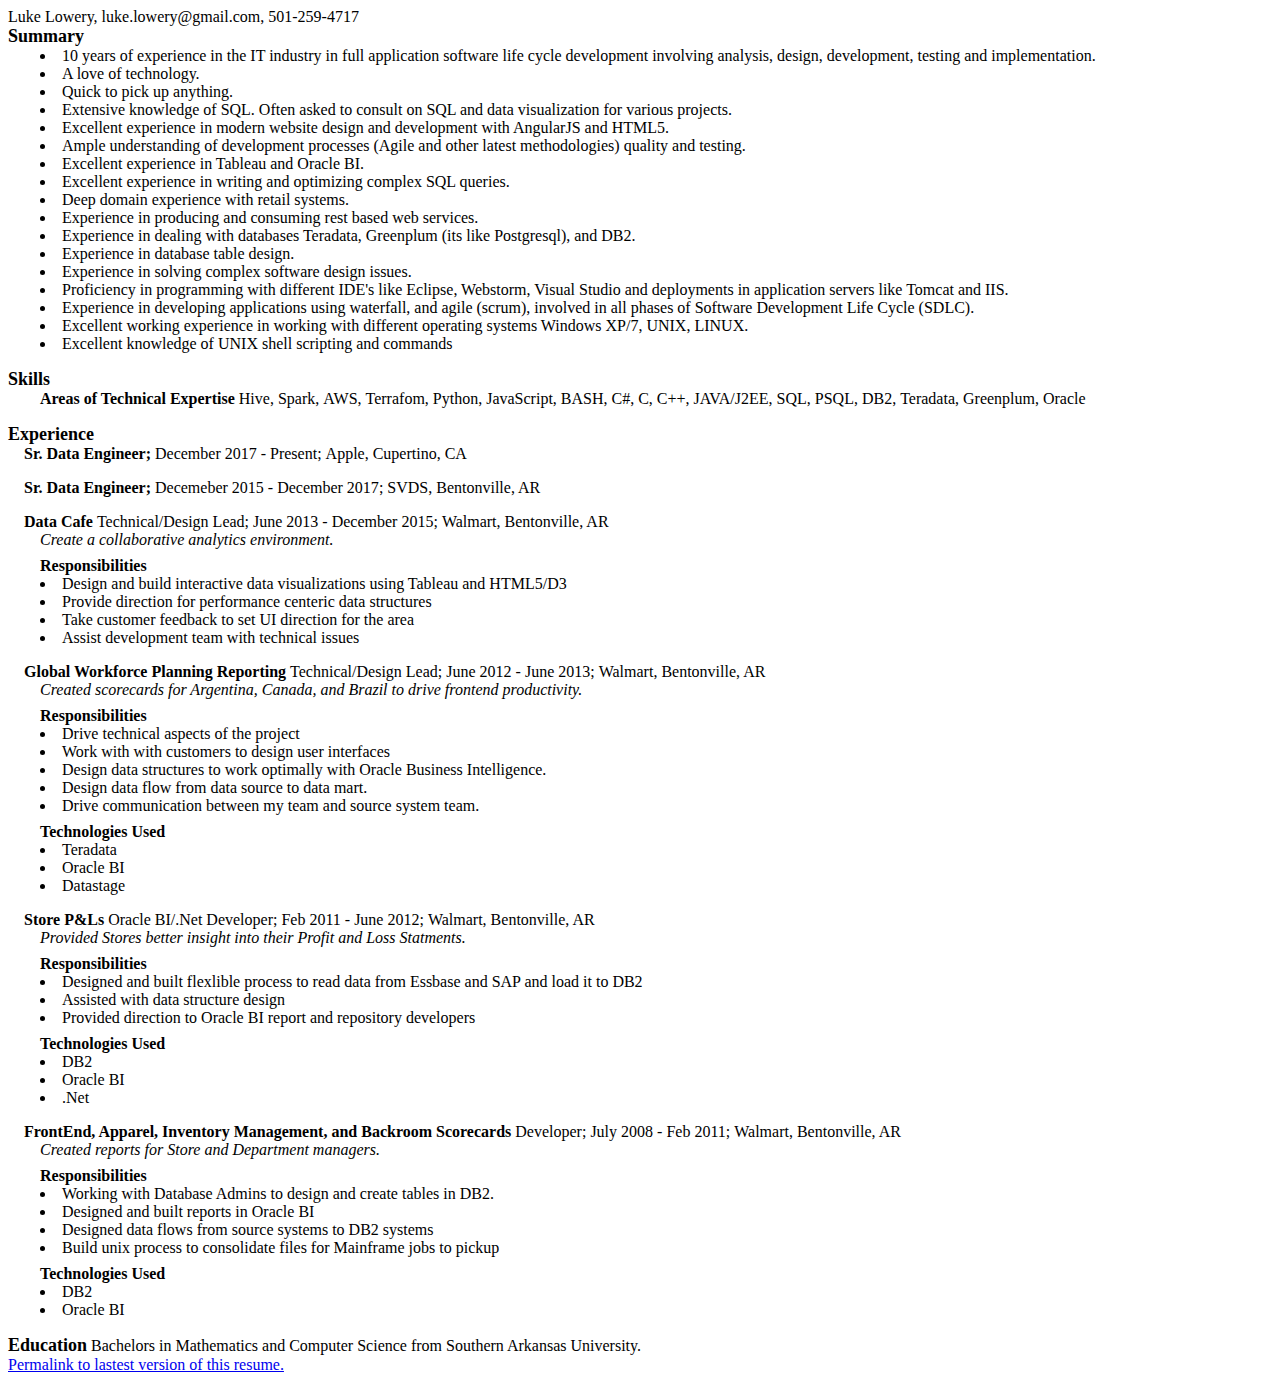
==== resume.html @ 4889d4e8 "Adding Updated Resume" ====
<html>
<head>
<link href='http://fonts.googleapis.com/css?family=Roboto' rel='stylesheet' type='text/css'>
<link href='http://fonts.googleapis.com/css?family=Lora' rel='stylesheet' type='text/css'>
<title>
  Luke Lowery, luke.lowery@gmail.com, 501-259-4717
</title>
<style>
	body{ 

	}
	@media print { 
		body {
			font-family: 'Lora', serif;
		}
		body>header {
			display:none;
		}
	}
	article {
		padding-top:1em;
	}
	article:first-of-type {
		padding-top:0;
	}
	article[title]:before{
		font-weight:bold;
		font-size:18px;
		content:attr(title);
	}
	article>header>li {
		display:inline-block;
	}
	article>header>li.role:after{
		content:';';
	}
	article>header>li.date:after{
		content:';';
	}
	article>header>li:first-of-type {
		font-weight:bold;
		display:inline-block;
	}
	article>header{
		padding-left:1em;
	}
	section[title]:before{
		content:attr(title);
		font-weight:bold;
	}
	section{
		padding-top:0.5em;
		padding-left:2em;
	}
	section:first-of-type{
		padding-top:0;
	}

	section[title="Description"]:before{
		content:none;
	}

	section[title="Description"]{
		font-style:italic;
	}
	.skills li {
		display:inline-block;
	}
	.skills li:after {
		content:',';
	}
	.skills li:last-of-type:after {
		content:'';
	}
</style>

</head>
<body>
  <header>Luke Lowery, luke.lowery@gmail.com, 501-259-4717</header>
  <article title="Summary">
	<section>
        <li>10 years of experience in the IT industry in full application software life cycle development involving analysis, design, development, testing and implementation.</li>
        <li>A love of technology.</li>
        <li>Quick to pick up anything.</li>
        <li>Extensive knowledge of SQL. Often asked to consult on SQL and data visualization for various projects.</li>
        <li>Excellent experience in modern website design and development with AngularJS and HTML5.</li>
        <li>Ample understanding of development processes (Agile and other latest methodologies) quality and testing.</li>
        <li>Excellent experience in Tableau and Oracle BI.</li>
        <li>Excellent experience in writing and optimizing complex SQL queries.</li>
        <li>Deep domain experience with retail systems.</li>
        <li>Experience in producing and consuming rest based web services.</li>
        <li>Experience in dealing with databases Teradata, Greenplum (its like Postgresql), and DB2. </li>
        <li>Experience in database table design.</li>
        <li>Experience in solving complex software design issues.</li>
        <li>Proficiency in programming with different IDE's like Eclipse, Webstorm, Visual Studio and deployments in application servers like Tomcat and IIS.</li>
        <li>Experience in developing applications using waterfall, and agile (scrum), involved in all phases of Software Development Life Cycle (SDLC).</li>
        <li>Excellent working experience in working with different operating systems Windows XP/7, UNIX, LINUX.</li>
        <li>Excellent knowledge of UNIX shell scripting and commands</li>
	</section>
    </article>

    <article class="skills" title="Skills">
        <section open title="Areas of Technical Expertise">
	  <li>Hive</li>
	  <li>Spark</li>
	  <li>AWS</li>
	  <li>Terrafom</li>

          <li>Python</li>
          <li>JavaScript</li>
          <li>BASH</li>
          
          <li>C#</li>
          <li>C</li>
          <li>C++</li>
          <li>JAVA/J2EE</li>
          <li>SQL</li>
          <li>PSQL</li>

	  <li>DB2</li>
	  <li>Teradata</li>
	  <li>Greenplum</li>
	  <li>Oracle</li>
	</section>
    </article>

    <article class="Experience" title="Experience">
	<article>
		<header>
		  <li class="role">Sr. Data Engineer</li>
		  <li class="date">December 2017 - Present</li>
		  <li class="location">Apple, Cupertino, CA</li>
		</header>
	</article>
	<article>
		<header>
		  <li class="role">Sr. Data Engineer</li>
		  <li class="date">Decemeber 2015 - December 2017</li>
		  <li class="location">SVDS, Bentonville, AR</li>
		</header>
	</article>
	<article>
		<header>
		  <li class="project">Data Cafe</li>
		  <li class="role">Technical/Design Lead</li>
		  <li class="date">June 2013 - December 2015</li>
		  <li class="location">Walmart, Bentonville, AR</li>
		</header>
		
        	<section title="Description">
		  Create a collaborative analytics environment.
		</section>
        	<section title="Responsibilities">
        	  <li>Design and build interactive data visualizations using Tableau and HTML5/D3</li>
        	  <li>Provide direction for performance centeric data structures</li>
		  <li>Take customer feedback to set UI direction for the area</li>
		  <li>Assist development team with technical issues</li>
		</section>
	</article>

        <article>
		<header>
		  <li class="project">Global Workforce Planning Reporting</li>
		  <li class="role">Technical/Design Lead</li>
		  <li class="date">June 2012 - June 2013</li>
		  <li class="location">Walmart, Bentonville, AR</li>
		</header>
        	<section title="Description">
			Created scorecards for Argentina, Canada, and Brazil to drive frontend productivity. 
		</section>
        	<section title="Responsibilities">
            		<li>Drive technical aspects of the project</li>
            		<li>Work with with customers to design user interfaces</li>
            		<li>Design data structures to work optimally with Oracle Business Intelligence. </li>
            		<li>Design data flow from data source to data mart. </li>
            		<li>Drive communication between my team and source system team.</li>
        	</section>
		<section title="Technologies Used">
			<li>Teradata</li>
			<li>Oracle BI</li>
			<li>Datastage</li>
		</section>
	</article>
	<article>
		<header>
		  <li class="project">Store P&amp;Ls</li>
		  <li class="role">Oracle BI/.Net Developer</li>
		  <li class="date">Feb 2011 - June 2012</li>
		  <li class="location">Walmart, Bentonville, AR</li>
		</header>
        	<section title="Description">
		  Provided Stores better insight into their Profit and Loss Statments.
		</section>
        	<section title="Responsibilities">
        	  <li>Designed and built flexlible process to read data from Essbase and SAP and load it to DB2</li>
		  <li>Assisted with data structure design</li>
		  <li>Provided direction to Oracle BI report and repository developers</li>
		</section>
		<section title="Technologies Used">
			<li>DB2</li>
			<li>Oracle BI</li>
			<li>.Net</li>
		</section>
	</article>

        <article>
		<header>
		  <li class="project">FrontEnd, Apparel, Inventory Management, and Backroom Scorecards</li>
		  <li class="role">Developer</li>
		  <li class="date">July 2008 - Feb 2011</li>
		  <li class="location">Walmart, Bentonville, AR</li>
		</header>

        	<section title="Description">
			Created reports for Store and Department managers. 
		</section>
        	<section title="Responsibilities">
            		<li>Working with Database Admins to design and create tables in DB2.</li>
			<li>Designed and built reports in Oracle BI </li>
			<li>Designed data flows from source systems to DB2 systems</li>
			<li>Build unix process to consolidate files for Mainframe jobs to pickup</li>
		</section>
		<section title="Technologies Used">
			<li>DB2</li>
			<li>Oracle BI</li>
		</section>
	</article>
  </section>
<article title="Education">
	Bachelors in Mathematics and Computer Science from Southern Arkansas University. 
</article>
    <a href="http://bit.do/lukeloweryresume">Permalink to lastest version of this resume.</a>
</body>
</html>
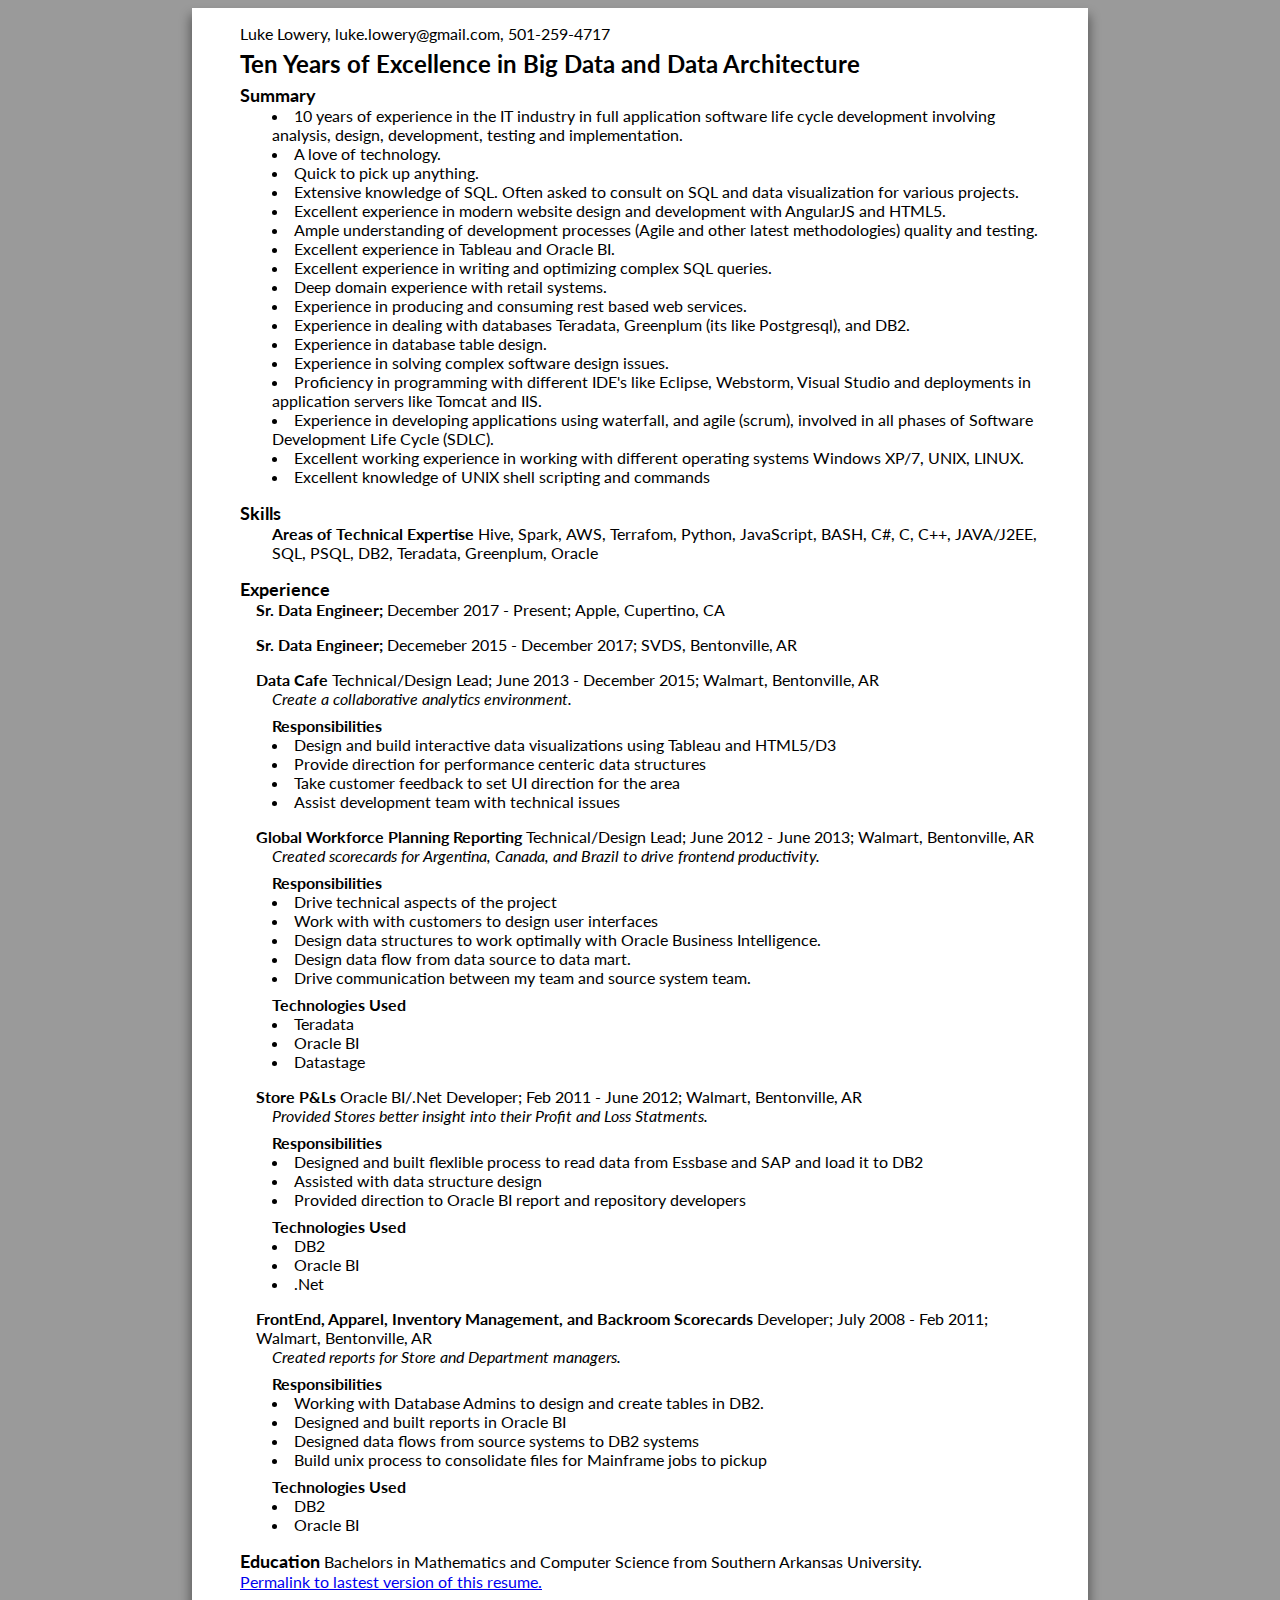
==== commit cd0439ef: "Style" ====
--- a/resume.html
+++ b/resume.html
@@ -1,22 +1,26 @@
 <html>
 <head>
-<link href='http://fonts.googleapis.com/css?family=Roboto' rel='stylesheet' type='text/css'>
-<link href='http://fonts.googleapis.com/css?family=Lora' rel='stylesheet' type='text/css'>
 <title>
   Luke Lowery, luke.lowery@gmail.com, 501-259-4717
 </title>
+<link rel="stylesheet" href="default.css">
 <style>
-	body{ 
-
-	}
-	@media print { 
-		body {
-			font-family: 'Lora', serif;
+    html {
+    	background-color: rgb(154, 154, 154);
+    }
+    body {
+    	width: 50em;
+    	margin: 0.5em auto 0.5em auto;
+    	background-color: white;
+    	padding: 1em 3em 1em 3em;
+    	box-shadow: 0px 9px 10px 2px rgba(0,0,0,0.4);
+    }
+    body>summary {
+		font-weight:bold;
+		font-size:24px;
+		margin: 0.25em 0 0.25em 0;
 		}
-		body>header {
-			display:none;
-		}
-	}
+
 	article {
 		padding-top:1em;
 	}
@@ -77,6 +81,7 @@
 </head>
 <body>
   <header>Luke Lowery, luke.lowery@gmail.com, 501-259-4717</header>
+  <summary>Ten Years of Excellence in Big Data and Data Architecture</summary>
   <article title="Summary">
 	<section>
         <li>10 years of experience in the IT industry in full application software life cycle development involving analysis, design, development, testing and implementation.</li>
--- a/default.css
+++ b/default.css
@@ -0,0 +1,12 @@
+@import url('https://fonts.googleapis.com/css?family=Lato');
+body{ 
+font-family: 'Lato', sans-serif;
+} 
+@media print { 
+	body {
+font-family: 'Lato', sans-serif;
+	}
+	body>header {
+display:none;
+	}
+}
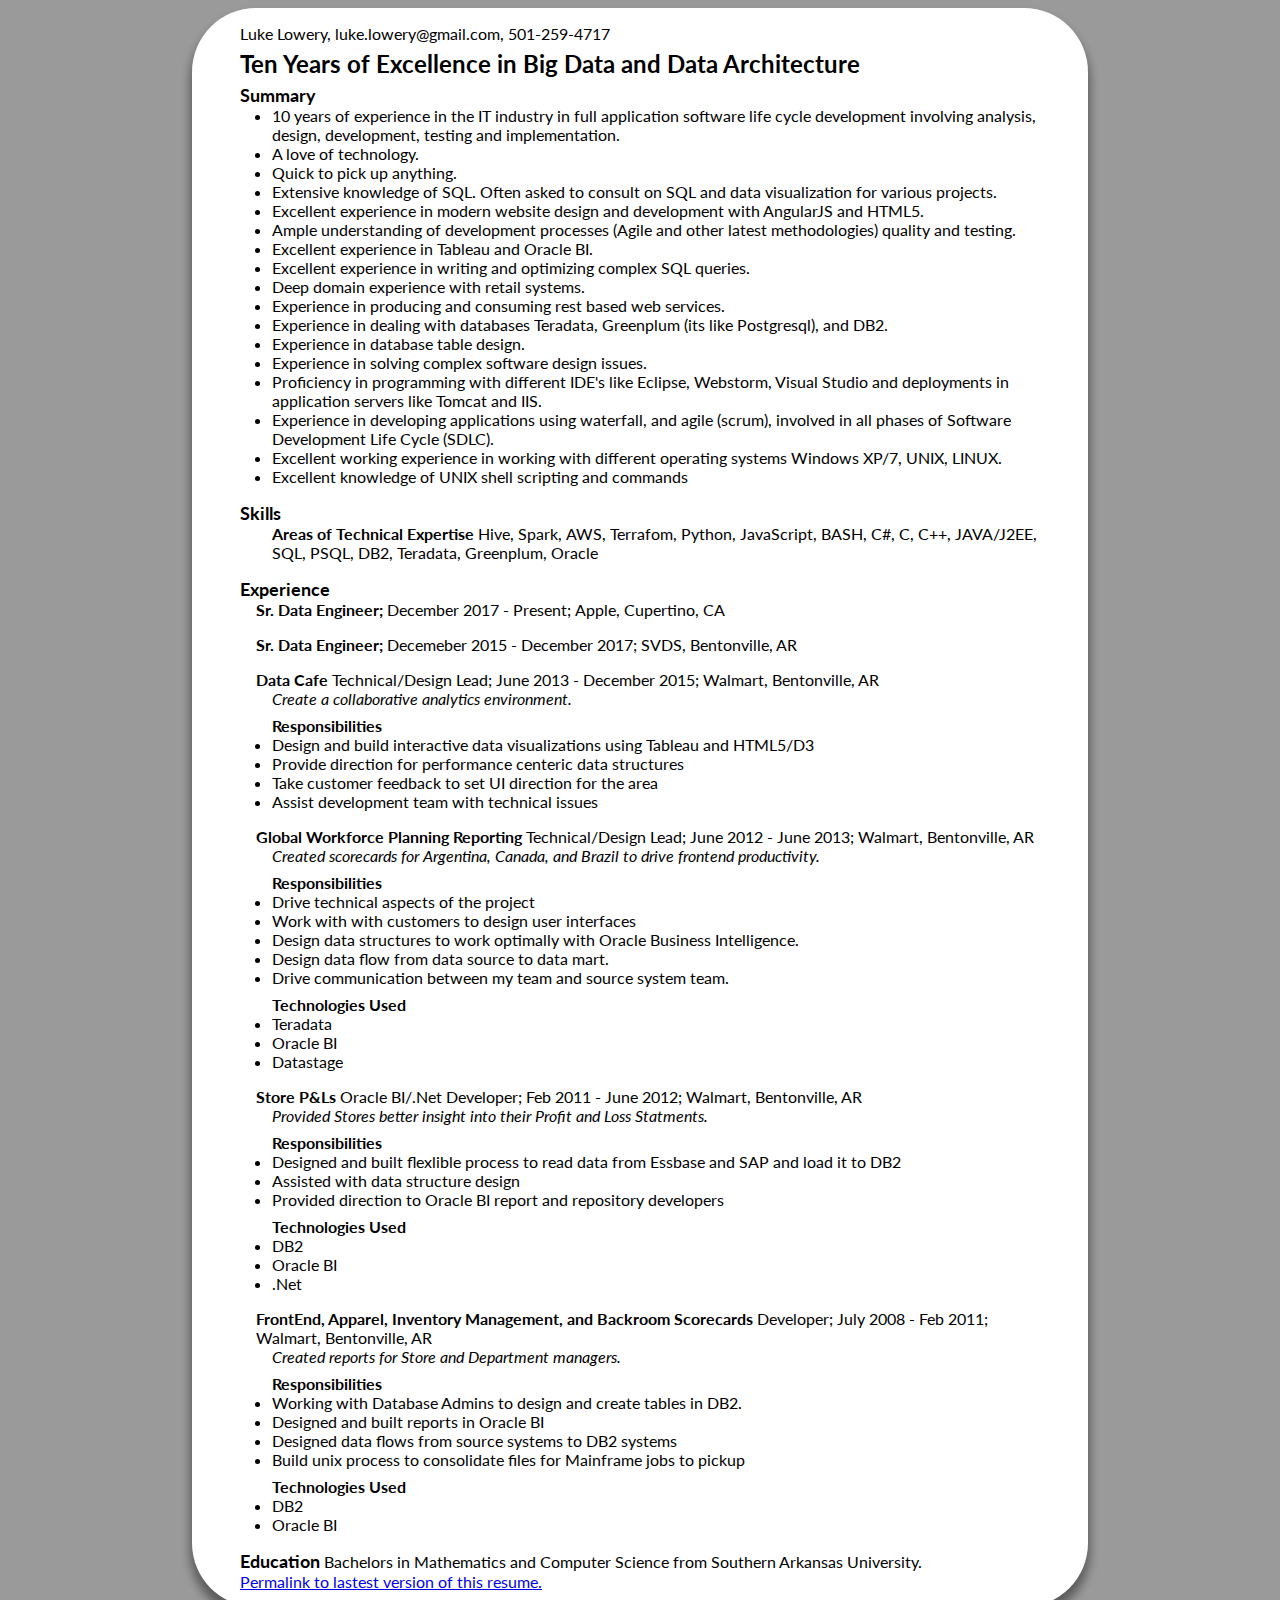
==== commit ba49b5b2: "Rounded Cornersgit add resume.html" ====
--- a/resume.html
+++ b/resume.html
@@ -1,3 +1,4 @@
+<!DOCTYPE html>
 <html>
 <head>
 <title>
@@ -5,235 +6,238 @@
 </title>
 <link rel="stylesheet" href="default.css">
 <style>
-    html {
-    	background-color: rgb(154, 154, 154);
-    }
-    body {
-    	width: 50em;
-    	margin: 0.5em auto 0.5em auto;
-    	background-color: white;
-    	padding: 1em 3em 1em 3em;
-    	box-shadow: 0px 9px 10px 2px rgba(0,0,0,0.4);
-    }
-    body>summary {
-		font-weight:bold;
-		font-size:24px;
-		margin: 0.25em 0 0.25em 0;
-		}
-
-	article {
-		padding-top:1em;
-	}
-	article:first-of-type {
+@media only screen { 
+	html {
+		background-color: rgb(154, 154, 154);
+	}
+	body {
+		width: 50em;
+		margin: 0.5em auto 0.5em auto;
+		background-color: white;
+		padding: 1em 3em 1em 3em;
+		border-radius: 4em;
+	 	box-shadow: 0px 9px 10px 2px rgba(0,0,0,0.4);
+	}
+}
+body>summary {
+	font-weight:bold;
+	font-size:24px;
+margin: 0.25em 0 0.25em 0;
+}
+
+article {
+	padding-top:1em;
+}
+article:first-of-type {
 		padding-top:0;
 	}
-	article[title]:before{
-		font-weight:bold;
-		font-size:18px;
-		content:attr(title);
-	}
-	article>header>li {
-		display:inline-block;
-	}
-	article>header>li.role:after{
-		content:';';
-	}
-	article>header>li.date:after{
-		content:';';
-	}
-	article>header>li:first-of-type {
-		font-weight:bold;
-		display:inline-block;
-	}
-	article>header{
-		padding-left:1em;
-	}
-	section[title]:before{
-		content:attr(title);
-		font-weight:bold;
-	}
-	section{
-		padding-top:0.5em;
-		padding-left:2em;
-	}
-	section:first-of-type{
+article[title]:before{
+	font-weight:bold;
+	font-size:18px;
+content:attr(title);
+}
+article>header>li {
+display:inline-block;
+}
+article>header>li.role:after{
+content:';';
+}
+article>header>li.date:after{
+content:';';
+}
+article>header>li:first-of-type {
+	font-weight:bold;
+display:inline-block;
+}
+article>header{
+	padding-left:1em;
+}
+section[title]:before{
+content:attr(title);
+	font-weight:bold;
+}
+section{
+	padding-top:0.5em;
+	padding-left:2em;
+}
+section:first-of-type{
 		padding-top:0;
 	}
 
-	section[title="Description"]:before{
-		content:none;
-	}
-
-	section[title="Description"]{
-		font-style:italic;
-	}
-	.skills li {
-		display:inline-block;
-	}
-	.skills li:after {
-		content:',';
-	}
-	.skills li:last-of-type:after {
-		content:'';
-	}
+section[title="Description"]:before{
+content:none;
+}
+
+section[title="Description"]{
+	font-style:italic;
+}
+.skills li {
+display:inline-block;
+}
+.skills li:after {
+content:',';
+}
+.skills li:last-of-type:after {
+content:'';
+}
 </style>
 
 </head>
 <body>
-  <header>Luke Lowery, luke.lowery@gmail.com, 501-259-4717</header>
-  <summary>Ten Years of Excellence in Big Data and Data Architecture</summary>
-  <article title="Summary">
-	<section>
-        <li>10 years of experience in the IT industry in full application software life cycle development involving analysis, design, development, testing and implementation.</li>
-        <li>A love of technology.</li>
-        <li>Quick to pick up anything.</li>
-        <li>Extensive knowledge of SQL. Often asked to consult on SQL and data visualization for various projects.</li>
-        <li>Excellent experience in modern website design and development with AngularJS and HTML5.</li>
-        <li>Ample understanding of development processes (Agile and other latest methodologies) quality and testing.</li>
-        <li>Excellent experience in Tableau and Oracle BI.</li>
-        <li>Excellent experience in writing and optimizing complex SQL queries.</li>
-        <li>Deep domain experience with retail systems.</li>
-        <li>Experience in producing and consuming rest based web services.</li>
-        <li>Experience in dealing with databases Teradata, Greenplum (its like Postgresql), and DB2. </li>
-        <li>Experience in database table design.</li>
-        <li>Experience in solving complex software design issues.</li>
-        <li>Proficiency in programming with different IDE's like Eclipse, Webstorm, Visual Studio and deployments in application servers like Tomcat and IIS.</li>
-        <li>Experience in developing applications using waterfall, and agile (scrum), involved in all phases of Software Development Life Cycle (SDLC).</li>
-        <li>Excellent working experience in working with different operating systems Windows XP/7, UNIX, LINUX.</li>
-        <li>Excellent knowledge of UNIX shell scripting and commands</li>
-	</section>
-    </article>
-
-    <article class="skills" title="Skills">
-        <section open title="Areas of Technical Expertise">
-	  <li>Hive</li>
-	  <li>Spark</li>
-	  <li>AWS</li>
-	  <li>Terrafom</li>
-
-          <li>Python</li>
-          <li>JavaScript</li>
-          <li>BASH</li>
-          
-          <li>C#</li>
-          <li>C</li>
-          <li>C++</li>
-          <li>JAVA/J2EE</li>
-          <li>SQL</li>
-          <li>PSQL</li>
-
-	  <li>DB2</li>
-	  <li>Teradata</li>
-	  <li>Greenplum</li>
-	  <li>Oracle</li>
-	</section>
-    </article>
-
-    <article class="Experience" title="Experience">
-	<article>
-		<header>
-		  <li class="role">Sr. Data Engineer</li>
-		  <li class="date">December 2017 - Present</li>
-		  <li class="location">Apple, Cupertino, CA</li>
-		</header>
-	</article>
-	<article>
-		<header>
-		  <li class="role">Sr. Data Engineer</li>
-		  <li class="date">Decemeber 2015 - December 2017</li>
-		  <li class="location">SVDS, Bentonville, AR</li>
-		</header>
-	</article>
-	<article>
-		<header>
-		  <li class="project">Data Cafe</li>
-		  <li class="role">Technical/Design Lead</li>
-		  <li class="date">June 2013 - December 2015</li>
-		  <li class="location">Walmart, Bentonville, AR</li>
-		</header>
-		
-        	<section title="Description">
-		  Create a collaborative analytics environment.
-		</section>
-        	<section title="Responsibilities">
-        	  <li>Design and build interactive data visualizations using Tableau and HTML5/D3</li>
-        	  <li>Provide direction for performance centeric data structures</li>
-		  <li>Take customer feedback to set UI direction for the area</li>
-		  <li>Assist development team with technical issues</li>
-		</section>
-	</article>
-
-        <article>
-		<header>
-		  <li class="project">Global Workforce Planning Reporting</li>
-		  <li class="role">Technical/Design Lead</li>
-		  <li class="date">June 2012 - June 2013</li>
-		  <li class="location">Walmart, Bentonville, AR</li>
-		</header>
-        	<section title="Description">
-			Created scorecards for Argentina, Canada, and Brazil to drive frontend productivity. 
-		</section>
-        	<section title="Responsibilities">
-            		<li>Drive technical aspects of the project</li>
-            		<li>Work with with customers to design user interfaces</li>
-            		<li>Design data structures to work optimally with Oracle Business Intelligence. </li>
-            		<li>Design data flow from data source to data mart. </li>
-            		<li>Drive communication between my team and source system team.</li>
-        	</section>
-		<section title="Technologies Used">
-			<li>Teradata</li>
-			<li>Oracle BI</li>
-			<li>Datastage</li>
-		</section>
-	</article>
-	<article>
-		<header>
-		  <li class="project">Store P&amp;Ls</li>
-		  <li class="role">Oracle BI/.Net Developer</li>
-		  <li class="date">Feb 2011 - June 2012</li>
-		  <li class="location">Walmart, Bentonville, AR</li>
-		</header>
-        	<section title="Description">
-		  Provided Stores better insight into their Profit and Loss Statments.
-		</section>
-        	<section title="Responsibilities">
-        	  <li>Designed and built flexlible process to read data from Essbase and SAP and load it to DB2</li>
-		  <li>Assisted with data structure design</li>
-		  <li>Provided direction to Oracle BI report and repository developers</li>
-		</section>
-		<section title="Technologies Used">
-			<li>DB2</li>
-			<li>Oracle BI</li>
-			<li>.Net</li>
-		</section>
-	</article>
-
-        <article>
-		<header>
-		  <li class="project">FrontEnd, Apparel, Inventory Management, and Backroom Scorecards</li>
-		  <li class="role">Developer</li>
-		  <li class="date">July 2008 - Feb 2011</li>
-		  <li class="location">Walmart, Bentonville, AR</li>
-		</header>
-
-        	<section title="Description">
-			Created reports for Store and Department managers. 
-		</section>
-        	<section title="Responsibilities">
-            		<li>Working with Database Admins to design and create tables in DB2.</li>
-			<li>Designed and built reports in Oracle BI </li>
-			<li>Designed data flows from source systems to DB2 systems</li>
-			<li>Build unix process to consolidate files for Mainframe jobs to pickup</li>
-		</section>
-		<section title="Technologies Used">
-			<li>DB2</li>
-			<li>Oracle BI</li>
-		</section>
-	</article>
-  </section>
+<header>Luke Lowery, luke.lowery@gmail.com, 501-259-4717</header>
+<summary>Ten Years of Excellence in Big Data and Data Architecture</summary>
+<article title="Summary">
+<section>
+<li>10 years of experience in the IT industry in full application software life cycle development involving analysis, design, development, testing and implementation.</li>
+<li>A love of technology.</li>
+<li>Quick to pick up anything.</li>
+<li>Extensive knowledge of SQL. Often asked to consult on SQL and data visualization for various projects.</li>
+<li>Excellent experience in modern website design and development with AngularJS and HTML5.</li>
+<li>Ample understanding of development processes (Agile and other latest methodologies) quality and testing.</li>
+<li>Excellent experience in Tableau and Oracle BI.</li>
+<li>Excellent experience in writing and optimizing complex SQL queries.</li>
+<li>Deep domain experience with retail systems.</li>
+<li>Experience in producing and consuming rest based web services.</li>
+<li>Experience in dealing with databases Teradata, Greenplum (its like Postgresql), and DB2. </li>
+<li>Experience in database table design.</li>
+<li>Experience in solving complex software design issues.</li>
+<li>Proficiency in programming with different IDE's like Eclipse, Webstorm, Visual Studio and deployments in application servers like Tomcat and IIS.</li>
+<li>Experience in developing applications using waterfall, and agile (scrum), involved in all phases of Software Development Life Cycle (SDLC).</li>
+<li>Excellent working experience in working with different operating systems Windows XP/7, UNIX, LINUX.</li>
+<li>Excellent knowledge of UNIX shell scripting and commands</li>
+</section>
+</article>
+
+<article class="skills" title="Skills">
+<section open title="Areas of Technical Expertise">
+<li>Hive</li>
+<li>Spark</li>
+<li>AWS</li>
+<li>Terrafom</li>
+
+<li>Python</li>
+<li>JavaScript</li>
+<li>BASH</li>
+
+<li>C#</li>
+<li>C</li>
+<li>C++</li>
+<li>JAVA/J2EE</li>
+<li>SQL</li>
+<li>PSQL</li>
+
+<li>DB2</li>
+<li>Teradata</li>
+<li>Greenplum</li>
+<li>Oracle</li>
+</section>
+</article>
+
+<article class="Experience" title="Experience">
+<article>
+<header>
+<li class="role">Sr. Data Engineer</li>
+<li class="date">December 2017 - Present</li>
+<li class="location">Apple, Cupertino, CA</li>
+</header>
+</article>
+<article>
+<header>
+<li class="role">Sr. Data Engineer</li>
+<li class="date">Decemeber 2015 - December 2017</li>
+<li class="location">SVDS, Bentonville, AR</li>
+</header>
+</article>
+<article>
+<header>
+<li class="project">Data Cafe</li>
+<li class="role">Technical/Design Lead</li>
+<li class="date">June 2013 - December 2015</li>
+<li class="location">Walmart, Bentonville, AR</li>
+</header>
+
+<section title="Description">
+Create a collaborative analytics environment.
+</section>
+<section title="Responsibilities">
+<li>Design and build interactive data visualizations using Tableau and HTML5/D3</li>
+<li>Provide direction for performance centeric data structures</li>
+<li>Take customer feedback to set UI direction for the area</li>
+<li>Assist development team with technical issues</li>
+</section>
+</article>
+
+<article>
+<header>
+<li class="project">Global Workforce Planning Reporting</li>
+<li class="role">Technical/Design Lead</li>
+<li class="date">June 2012 - June 2013</li>
+<li class="location">Walmart, Bentonville, AR</li>
+</header>
+<section title="Description">
+Created scorecards for Argentina, Canada, and Brazil to drive frontend productivity. 
+</section>
+<section title="Responsibilities">
+<li>Drive technical aspects of the project</li>
+<li>Work with with customers to design user interfaces</li>
+<li>Design data structures to work optimally with Oracle Business Intelligence. </li>
+<li>Design data flow from data source to data mart. </li>
+<li>Drive communication between my team and source system team.</li>
+</section>
+<section title="Technologies Used">
+<li>Teradata</li>
+<li>Oracle BI</li>
+<li>Datastage</li>
+</section>
+</article>
+<article>
+<header>
+<li class="project">Store P&amp;Ls</li>
+<li class="role">Oracle BI/.Net Developer</li>
+<li class="date">Feb 2011 - June 2012</li>
+<li class="location">Walmart, Bentonville, AR</li>
+</header>
+<section title="Description">
+Provided Stores better insight into their Profit and Loss Statments.
+</section>
+<section title="Responsibilities">
+<li>Designed and built flexlible process to read data from Essbase and SAP and load it to DB2</li>
+<li>Assisted with data structure design</li>
+<li>Provided direction to Oracle BI report and repository developers</li>
+</section>
+<section title="Technologies Used">
+<li>DB2</li>
+<li>Oracle BI</li>
+<li>.Net</li>
+</section>
+</article>
+
+<article>
+<header>
+<li class="project">FrontEnd, Apparel, Inventory Management, and Backroom Scorecards</li>
+<li class="role">Developer</li>
+<li class="date">July 2008 - Feb 2011</li>
+<li class="location">Walmart, Bentonville, AR</li>
+</header>
+
+<section title="Description">
+Created reports for Store and Department managers. 
+</section>
+<section title="Responsibilities">
+<li>Working with Database Admins to design and create tables in DB2.</li>
+<li>Designed and built reports in Oracle BI </li>
+<li>Designed data flows from source systems to DB2 systems</li>
+<li>Build unix process to consolidate files for Mainframe jobs to pickup</li>
+</section>
+<section title="Technologies Used">
+<li>DB2</li>
+<li>Oracle BI</li>
+</section>
+</article>
+</section>
 <article title="Education">
-	Bachelors in Mathematics and Computer Science from Southern Arkansas University. 
-</article>
-    <a href="http://bit.do/lukeloweryresume">Permalink to lastest version of this resume.</a>
+Bachelors in Mathematics and Computer Science from Southern Arkansas University. 
+</article>
+<a href="http://bit.do/lukeloweryresume">Permalink to lastest version of this resume.</a>
 </body>
 </html>
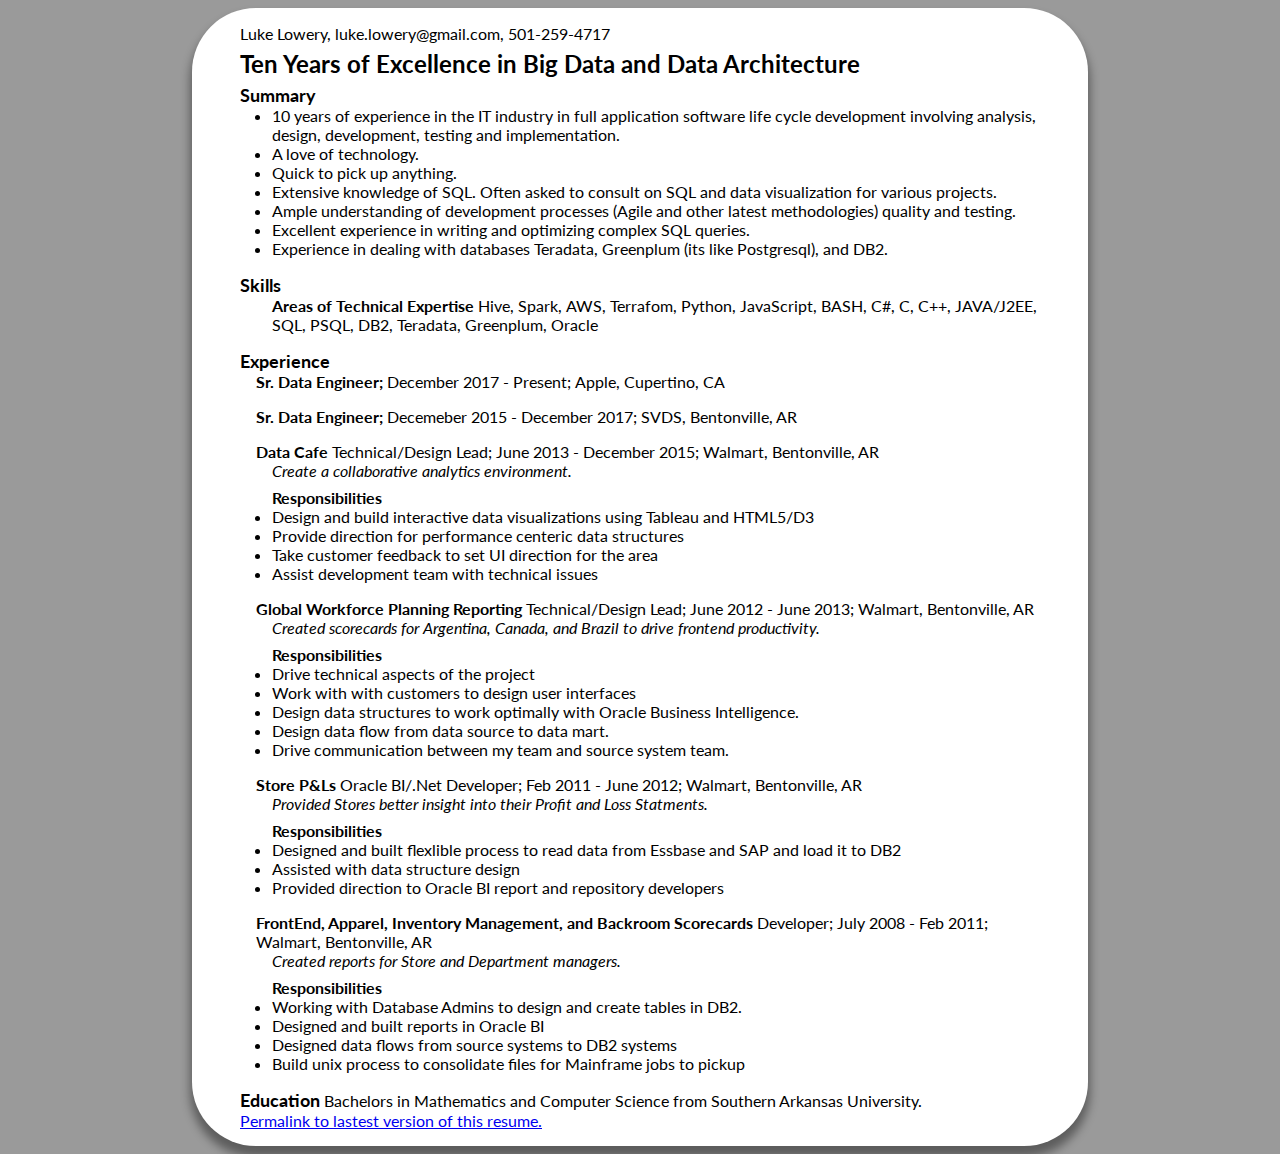
==== commit 42ab8209: "Update resume.html" ====
--- a/resume.html
+++ b/resume.html
@@ -63,7 +63,9 @@
 section:first-of-type{
 		padding-top:0;
 	}
-
+section[title="Name"]{
+	font-size:24px;
+}
 section[title="Description"]:before{
 content:none;
 }
@@ -71,6 +73,10 @@
 section[title="Description"]{
 	font-style:italic;
 }
+section[title="Technologies Used"]{
+	display:none;
+}	
+	
 .skills li {
 display:inline-block;
 }
@@ -84,7 +90,8 @@
 
 </head>
 <body>
-<header>Luke Lowery, luke.lowery@gmail.com, 501-259-4717</header>
+<header>
+	<span title='Name'>Luke Lowery</span>, luke.lowery@gmail.com, 501-259-4717</header>
 <summary>Ten Years of Excellence in Big Data and Data Architecture</summary>
 <article title="Summary">
 <section>
@@ -92,19 +99,9 @@
 <li>A love of technology.</li>
 <li>Quick to pick up anything.</li>
 <li>Extensive knowledge of SQL. Often asked to consult on SQL and data visualization for various projects.</li>
-<li>Excellent experience in modern website design and development with AngularJS and HTML5.</li>
 <li>Ample understanding of development processes (Agile and other latest methodologies) quality and testing.</li>
-<li>Excellent experience in Tableau and Oracle BI.</li>
 <li>Excellent experience in writing and optimizing complex SQL queries.</li>
-<li>Deep domain experience with retail systems.</li>
-<li>Experience in producing and consuming rest based web services.</li>
 <li>Experience in dealing with databases Teradata, Greenplum (its like Postgresql), and DB2. </li>
-<li>Experience in database table design.</li>
-<li>Experience in solving complex software design issues.</li>
-<li>Proficiency in programming with different IDE's like Eclipse, Webstorm, Visual Studio and deployments in application servers like Tomcat and IIS.</li>
-<li>Experience in developing applications using waterfall, and agile (scrum), involved in all phases of Software Development Life Cycle (SDLC).</li>
-<li>Excellent working experience in working with different operating systems Windows XP/7, UNIX, LINUX.</li>
-<li>Excellent knowledge of UNIX shell scripting and commands</li>
 </section>
 </article>
 
--- a/default.css
+++ b/default.css
@@ -1,10 +1,10 @@
 @import url('https://fonts.googleapis.com/css?family=Lato');
 body{ 
-font-family: 'Lato', sans-serif;
+	font-family: 'Lato', sans-serif;
 } 
 @media print { 
 	body {
-font-family: 'Lato', sans-serif;
+		font-family: 'Lato', sans-serif;
 	}
 	body>header {
 display:none;
